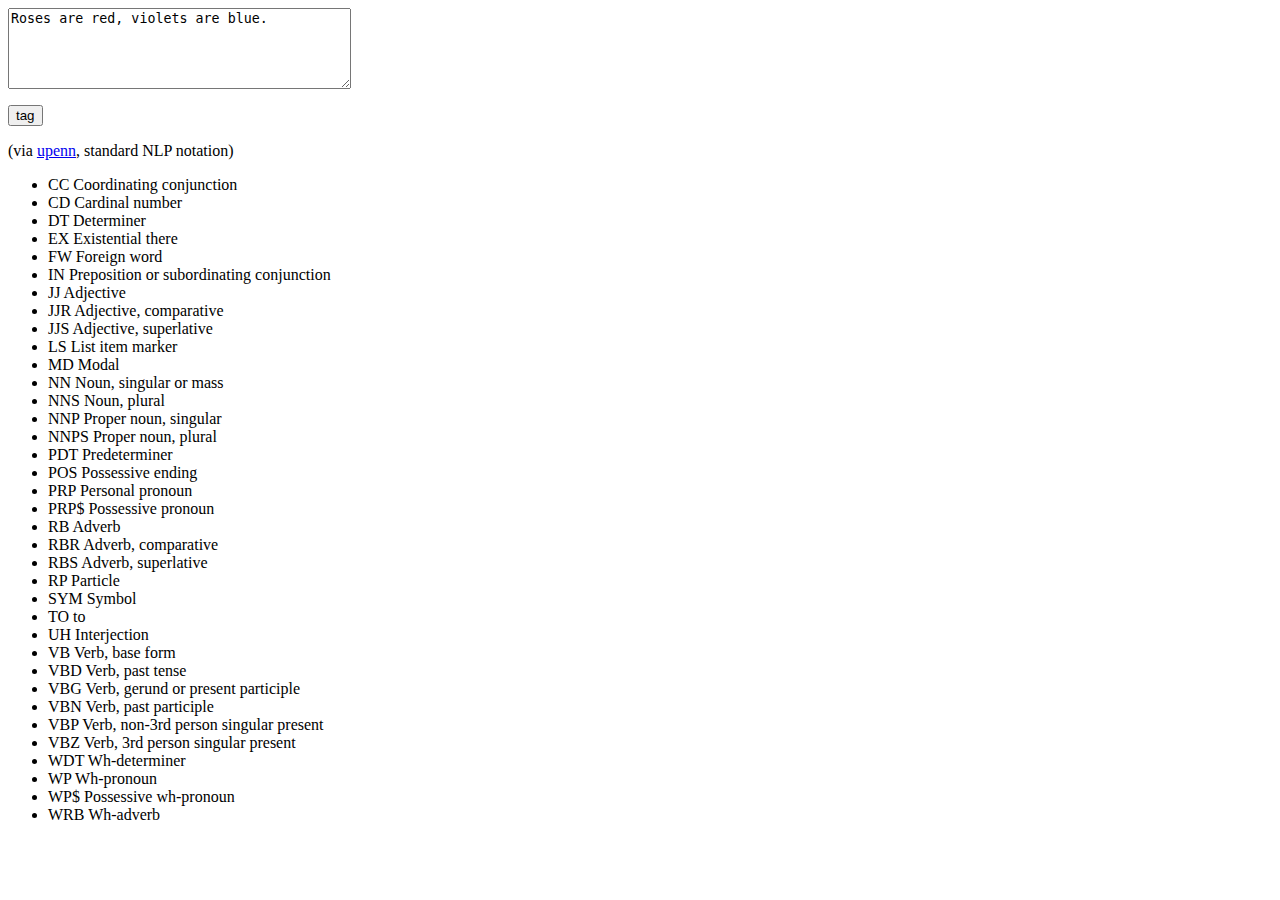
==== index.html @ 9c542f4a "add codemirror (+ simple example in index.html); make lexicon load locally" ====
<html>
  <head>
      <link rel="stylesheet" href="js/codemirror-4.12/codemirror.css">
      <script type="text/javascript" src="js/codemirror-4.12/codemirror.js"></script>
      <script type="text/javascript" src="js/jspos-0.2.2/lexer.js"></script>
      <script type="text/javascript" src="js/jspos-0.2.2/lexicon.js"></script>
      <script type="text/javascript" src="js/jspos-0.2.2/POSTagger.js"></script>
      <script type="text/javascript" src="js/jquery-1.11.2.min.js"></script>

      <script type="text/javascript">

      function ready(){
        function tagPos(string){
          var words = new Lexer().lex(string);
          var taggedWords = new POSTagger().tag(words);
          var result = []
          for(var i = 0; i < taggedWords.length; i++){
            result.push({word : taggedWords[i][0], pos: taggedWords[i][1]});
          }
          return result;
        }

        $("#pos").submit(function(e){
          e.preventDefault();
          var inputText = $("#pos textarea").val();

          var tags = tagPos(inputText);

          var result = "";
          for(var i = 0; i < tags.length; i++){
            result = result + tags[i].word + " (" + tags[i].pos + ") ";
          }
          $("#pos-output").html(result);
        });

        $("textarea.editor").each(function(idx, e) {
            console.log(e);
            var config = {
              lineNumbers: true,
            }
            var editor = CodeMirror.fromTextArea(e, config);
        });
      }

      document.addEventListener("DOMContentLoaded", ready, false);

</script>

  </head>
  <body>
    <form id="pos" action="#">
      <textarea class="editor" cols=40 rows=5>Roses are red, violets are blue.</textarea>
      <p id="pos-output"></p>
      <p><input type="submit" value="tag" /></p>
    </form>
    <div id="pos-defs">
      <p>(via <a href="http://www.ling.upenn.edu/courses/Fall_2003/ling001/penn_treebank_pos.html">upenn</a>, standard NLP notation)

<ul>
<li>CC Coordinating conjunction
</li><li>CD Cardinal number
</li><li>DT Determiner
</li><li>EX Existential there
</li><li>FW Foreign word
</li><li>IN Preposition or subordinating conjunction
</li><li>JJ Adjective
</li><li>JJR Adjective, comparative
</li><li>JJS Adjective, superlative
</li><li>LS List item marker
</li><li>MD Modal
</li><li>NN Noun, singular or mass
</li><li>NNS Noun, plural
</li><li>NNP Proper noun, singular
</li><li>NNPS Proper noun, plural
</li><li>PDT Predeterminer
</li><li>POS Possessive ending
</li><li>PRP Personal pronoun
</li><li>PRP$ Possessive pronoun
</li><li>RB Adverb
</li><li>RBR Adverb, comparative
</li><li>RBS Adverb, superlative
</li><li>RP Particle
</li><li>SYM Symbol
</li><li>TO to
</li><li>UH Interjection
</li><li>VB Verb, base form
</li><li>VBD Verb, past tense
</li><li>VBG Verb, gerund or present participle
</li><li>VBN Verb, past participle
</li><li>VBP Verb, non-3rd person singular present
</li><li>VBZ Verb, 3rd person singular present
</li><li>WDT Wh-determiner
</li><li>WP Wh-pronoun
</li><li>WP$ Possessive wh-pronoun
</li><li>WRB Wh-adverb</li>
</ul>
  </body>

</html>
---- js/codemirror-4.12/codemirror.css ----
/* BASICS */

.CodeMirror {
  /* Set height, width, borders, and global font properties here */
  font-family: monospace;
  height: 300px;
}

/* PADDING */

.CodeMirror-lines {
  padding: 4px 0; /* Vertical padding around content */
}
.CodeMirror pre {
  padding: 0 4px; /* Horizontal padding of content */
}

.CodeMirror-scrollbar-filler, .CodeMirror-gutter-filler {
  background-color: white; /* The little square between H and V scrollbars */
}

/* GUTTER */

.CodeMirror-gutters {
  border-right: 1px solid #ddd;
  background-color: #f7f7f7;
  white-space: nowrap;
}
.CodeMirror-linenumbers {}
.CodeMirror-linenumber {
  padding: 0 3px 0 5px;
  min-width: 20px;
  text-align: right;
  color: #999;
  -moz-box-sizing: content-box;
  box-sizing: content-box;
}

.CodeMirror-guttermarker { color: black; }
.CodeMirror-guttermarker-subtle { color: #999; }

/* CURSOR */

.CodeMirror div.CodeMirror-cursor {
  border-left: 1px solid black;
}
/* Shown when moving in bi-directional text */
.CodeMirror div.CodeMirror-secondarycursor {
  border-left: 1px solid silver;
}
.CodeMirror.cm-fat-cursor div.CodeMirror-cursor {
  width: auto;
  border: 0;
  background: #7e7;
}
.CodeMirror.cm-fat-cursor div.CodeMirror-cursors {
  z-index: 1;
}

.cm-animate-fat-cursor {
  width: auto;
  border: 0;
  -webkit-animation: blink 1.06s steps(1) infinite;
  -moz-animation: blink 1.06s steps(1) infinite;
  animation: blink 1.06s steps(1) infinite;
}
@-moz-keyframes blink {
  0% { background: #7e7; }
  50% { background: none; }
  100% { background: #7e7; }
}
@-webkit-keyframes blink {
  0% { background: #7e7; }
  50% { background: none; }
  100% { background: #7e7; }
}
@keyframes blink {
  0% { background: #7e7; }
  50% { background: none; }
  100% { background: #7e7; }
}

/* Can style cursor different in overwrite (non-insert) mode */
div.CodeMirror-overwrite div.CodeMirror-cursor {}

.cm-tab { display: inline-block; text-decoration: inherit; }

.CodeMirror-ruler {
  border-left: 1px solid #ccc;
  position: absolute;
}

/* DEFAULT THEME */

.cm-s-default .cm-keyword {color: #708;}
.cm-s-default .cm-atom {color: #219;}
.cm-s-default .cm-number {color: #164;}
.cm-s-default .cm-def {color: #00f;}
.cm-s-default .cm-variable,
.cm-s-default .cm-punctuation,
.cm-s-default .cm-property,
.cm-s-default .cm-operator {}
.cm-s-default .cm-variable-2 {color: #05a;}
.cm-s-default .cm-variable-3 {color: #085;}
.cm-s-default .cm-comment {color: #a50;}
.cm-s-default .cm-string {color: #a11;}
.cm-s-default .cm-string-2 {color: #f50;}
.cm-s-default .cm-meta {color: #555;}
.cm-s-default .cm-qualifier {color: #555;}
.cm-s-default .cm-builtin {color: #30a;}
.cm-s-default .cm-bracket {color: #997;}
.cm-s-default .cm-tag {color: #170;}
.cm-s-default .cm-attribute {color: #00c;}
.cm-s-default .cm-header {color: blue;}
.cm-s-default .cm-quote {color: #090;}
.cm-s-default .cm-hr {color: #999;}
.cm-s-default .cm-link {color: #00c;}

.cm-negative {color: #d44;}
.cm-positive {color: #292;}
.cm-header, .cm-strong {font-weight: bold;}
.cm-em {font-style: italic;}
.cm-link {text-decoration: underline;}
.cm-strikethrough {text-decoration: line-through;}

.cm-s-default .cm-error {color: #f00;}
.cm-invalidchar {color: #f00;}

/* Default styles for common addons */

div.CodeMirror span.CodeMirror-matchingbracket {color: #0f0;}
div.CodeMirror span.CodeMirror-nonmatchingbracket {color: #f22;}
.CodeMirror-matchingtag { background: rgba(255, 150, 0, .3); }
.CodeMirror-activeline-background {background: #e8f2ff;}

/* STOP */

/* The rest of this file contains styles related to the mechanics of
   the editor. You probably shouldn't touch them. */

.CodeMirror {
  line-height: 1;
  position: relative;
  overflow: hidden;
  background: white;
  color: black;
}

.CodeMirror-scroll {
  overflow: scroll !important; /* Things will break if this is overridden */
  /* 30px is the magic margin used to hide the element's real scrollbars */
  /* See overflow: hidden in .CodeMirror */
  margin-bottom: -30px; margin-right: -30px;
  padding-bottom: 30px;
  height: 100%;
  outline: none; /* Prevent dragging from highlighting the element */
  position: relative;
  -moz-box-sizing: content-box;
  box-sizing: content-box;
}
.CodeMirror-sizer {
  position: relative;
  border-right: 30px solid transparent;
  -moz-box-sizing: content-box;
  box-sizing: content-box;
}

/* The fake, visible scrollbars. Used to force redraw during scrolling
   before actuall scrolling happens, thus preventing shaking and
   flickering artifacts. */
.CodeMirror-vscrollbar, .CodeMirror-hscrollbar, .CodeMirror-scrollbar-filler, .CodeMirror-gutter-filler {
  position: absolute;
  z-index: 6;
  display: none;
}
.CodeMirror-vscrollbar {
  right: 0; top: 0;
  overflow-x: hidden;
  overflow-y: scroll;
}
.CodeMirror-hscrollbar {
  bottom: 0; left: 0;
  overflow-y: hidden;
  overflow-x: scroll;
}
.CodeMirror-scrollbar-filler {
  right: 0; bottom: 0;
}
.CodeMirror-gutter-filler {
  left: 0; bottom: 0;
}

.CodeMirror-gutters {
  position: absolute; left: 0; top: 0;
  z-index: 3;
}
.CodeMirror-gutter {
  white-space: normal;
  height: 100%;
  -moz-box-sizing: content-box;
  box-sizing: content-box;
  display: inline-block;
  margin-bottom: -30px;
  /* Hack to make IE7 behave */
  *zoom:1;
  *display:inline;
}
.CodeMirror-gutter-wrapper {
  position: absolute;
  z-index: 4;
  height: 100%;
}
.CodeMirror-gutter-elt {
  position: absolute;
  cursor: default;
  z-index: 4;
}

.CodeMirror-lines {
  cursor: text;
  min-height: 1px; /* prevents collapsing before first draw */
}
.CodeMirror pre {
  /* Reset some styles that the rest of the page might have set */
  -moz-border-radius: 0; -webkit-border-radius: 0; border-radius: 0;
  border-width: 0;
  background: transparent;
  font-family: inherit;
  font-size: inherit;
  margin: 0;
  white-space: pre;
  word-wrap: normal;
  line-height: inherit;
  color: inherit;
  z-index: 2;
  position: relative;
  overflow: visible;
}
.CodeMirror-wrap pre {
  word-wrap: break-word;
  white-space: pre-wrap;
  word-break: normal;
}

.CodeMirror-linebackground {
  position: absolute;
  left: 0; right: 0; top: 0; bottom: 0;
  z-index: 0;
}

.CodeMirror-linewidget {
  position: relative;
  z-index: 2;
  overflow: auto;
}

.CodeMirror-widget {}

.CodeMirror-measure {
  position: absolute;
  width: 100%;
  height: 0;
  overflow: hidden;
  visibility: hidden;
}
.CodeMirror-measure pre { position: static; }

.CodeMirror div.CodeMirror-cursor {
  position: absolute;
  border-right: none;
  width: 0;
}

div.CodeMirror-cursors {
  visibility: hidden;
  position: relative;
  z-index: 3;
}
.CodeMirror-focused div.CodeMirror-cursors {
  visibility: visible;
}

.CodeMirror-selected { background: #d9d9d9; }
.CodeMirror-focused .CodeMirror-selected { background: #d7d4f0; }
.CodeMirror-crosshair { cursor: crosshair; }

.cm-searching {
  background: #ffa;
  background: rgba(255, 255, 0, .4);
}

/* IE7 hack to prevent it from returning funny offsetTops on the spans */
.CodeMirror span { *vertical-align: text-bottom; }

/* Used to force a border model for a node */
.cm-force-border { padding-right: .1px; }

@media print {
  /* Hide the cursor when printing */
  .CodeMirror div.CodeMirror-cursors {
    visibility: hidden;
  }
}

/* See issue #2901 */
.cm-tab-wrap-hack:after { content: ''; }

/* Help users use markselection to safely style text background */
span.CodeMirror-selectedtext { background: none; }
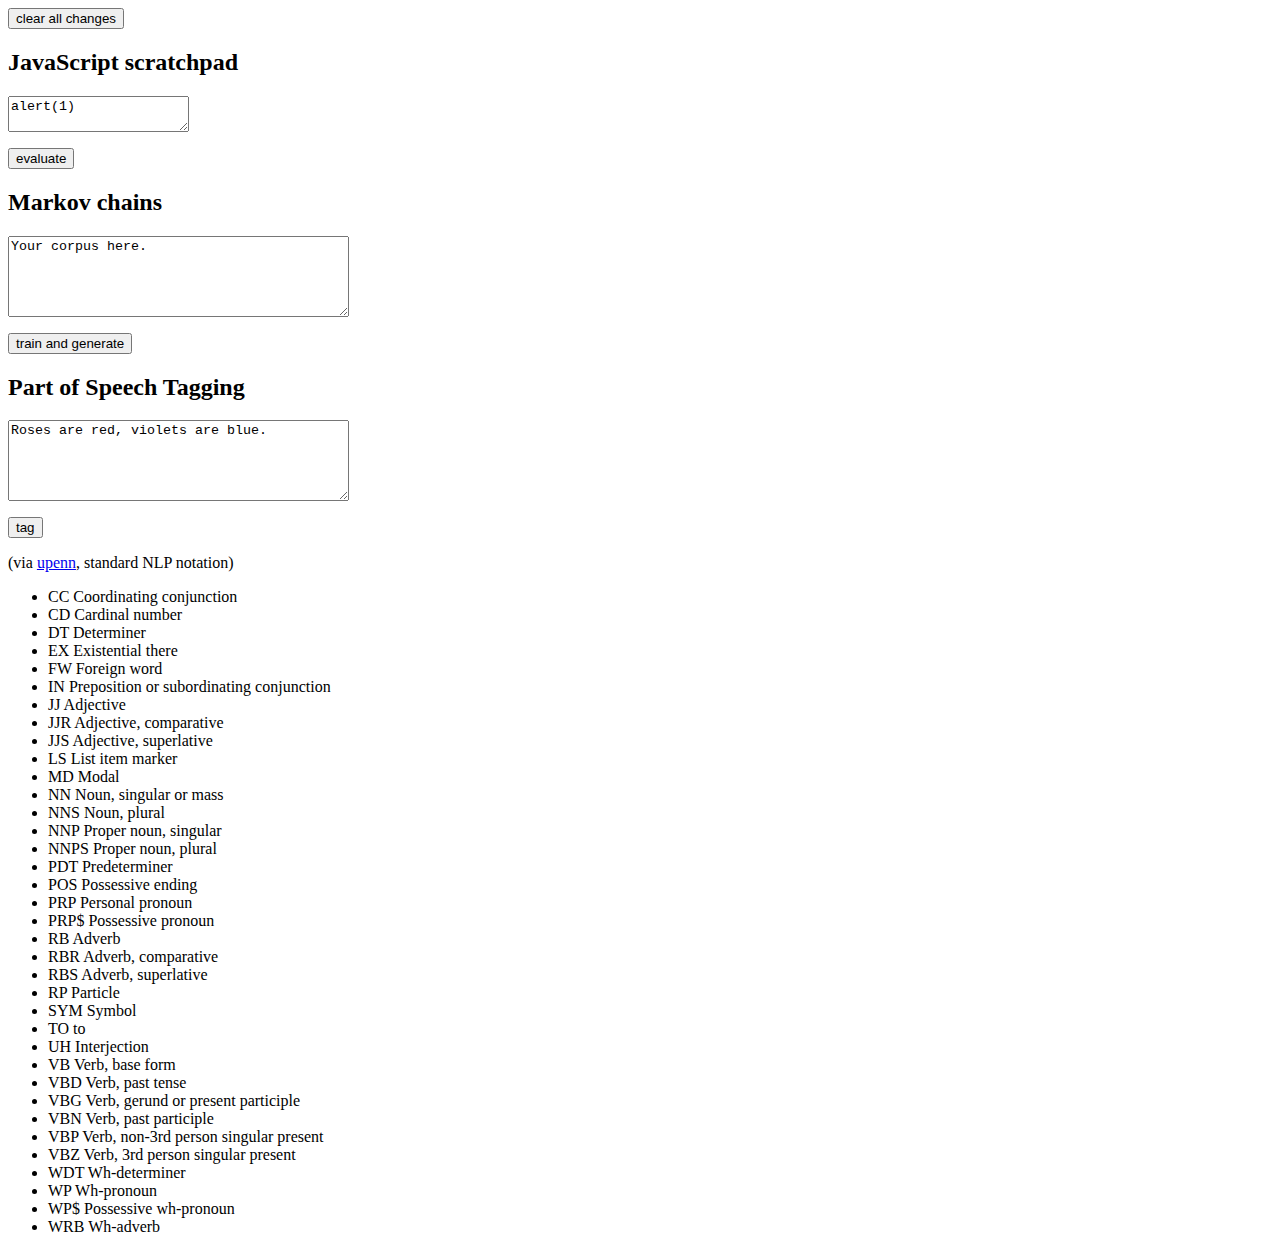
==== commit e7042e6d: "add janky JS scratchpad (demo for real work later)" ====
--- a/index.html
+++ b/index.html
@@ -1,13 +1,48 @@
 <html>
   <head>
       <link rel="stylesheet" href="js/codemirror-4.12/codemirror.css">
-      <script type="text/javascript" src="js/codemirror-4.12/codemirror.js"></script>
+      <link rel="stylesheet" href="style.css">
+
       <script type="text/javascript" src="js/jspos-0.2.2/lexer.js"></script>
       <script type="text/javascript" src="js/jspos-0.2.2/lexicon.js"></script>
       <script type="text/javascript" src="js/jspos-0.2.2/POSTagger.js"></script>
+      <script type="text/javascript" src="js/markov.js"></script>
+
+      <script type="text/javascript" src="js/codemirror-4.12/codemirror-min.js"></script>
+
       <script type="text/javascript" src="js/jquery-1.11.2.min.js"></script>
 
+      <script type="text/javascript" src="js/underscore-1.7.0/underscore-min.js"></script>
+      <script type="text/javascript" src="js/persistent.js"></script>
+
       <script type="text/javascript">
+
+      const PERSIST_PREFIX = "_bother_storage_";
+      const DATA = new PersistentMap(PERSIST_PREFIX);
+
+      function clearAllChanges() {
+        if(confirm("Are you sure? All edits to your corpus text and code will be lost!")) {
+          DATA.reallyClearIMeanIt();
+          location.reload();
+        }
+      }
+
+      // LOLOLOL
+      function compileFunction(params, body) {
+        var proto = params.join(", ");
+        var header = "var _internal = function(" + proto + ") {\n";
+        var footer = "\n};\n_internal;";
+        var code = header + body + footer;
+        var func = undefined;
+
+        try {
+          func = eval(code);
+        } catch (e) {
+          console.error("Could not compile JS code:\n" + code);
+        }
+
+        return func;
+      }
 
       function ready(){
         function tagPos(string){
@@ -20,6 +55,21 @@
           return result;
         }
 
+        function markovTrainAndGenerate(string){
+          markov = new Markov(string, 5);
+          results = [""];
+
+          markov.each(function(t){
+            if(results[results.length-1].length <= 140){
+              results[results.length-1] += t;
+            }else {
+              results.push(t);
+            }
+          })
+
+          return results;
+        }
+
         $("#pos").submit(function(e){
           e.preventDefault();
           var inputText = $("#pos textarea").val();
@@ -33,23 +83,88 @@
           $("#pos-output").html(result);
         });
 
-        $("textarea.editor").each(function(idx, e) {
-            console.log(e);
+        $("#markov").submit(function(e){
+          e.preventDefault();
+          var corpus = $("#markov textarea").val();
+          output = markovTrainAndGenerate(corpus);
+          $("#markov-output").empty();
+          for(var i = 0; i < output.length; i++){
+            $("#markov-output").append("<li>" + output[i] + "</li>");
+          }
+        });
+
+        $("#scratch").submit(function (e) {
+          e.preventDefault();
+
+          var source = $("#scratch #js-scratch").text();
+          var func = compileFunction([], source);
+          func();
+        });
+
+        $("textarea.editor").each(function(idx, textarea) {
             var config = {
               lineNumbers: true,
             }
-            var editor = CodeMirror.fromTextArea(e, config);
+
+            var e = $(textarea);
+            var eId = e.attr("id");
+
+            // see if we've persisted changes to this field
+            if (eId && DATA.hasKey(eId)) {
+              e.text(DATA.get(eId));
+            }
+
+            var editor = CodeMirror.fromTextArea(textarea, config);
+
+            if (e.attr("data-mode")) {
+              editor.setOption("mode", e.attr("data-mode"));
+            }
+
+            editor.on("changes", function() {
+              // accoding to the docs this should work, but...nope!
+              //editor.save();
+              // so we do it the manual way
+              var value = editor.getValue();
+              e.text(value);
+              if (eId) {
+                DATA.set(eId, value);
+              }
+            });
         });
       }
 
       document.addEventListener("DOMContentLoaded", ready, false);
 
 </script>
+<style>
+#markov li{
+  white-space: pre;
+}
+</style>
 
   </head>
   <body>
+    <form id="toplevel-controls" action="#">
+      <input type="button" class="caution" onclick="clearAllChanges()" value="clear all changes"/>
+    </form>
+
+    <h2>JavaScript scratchpad</h2>
+    <form id="scratch" action="#">
+      <textarea id="js-scratch" class="editor" data-mode="javascript">alert(1)</textarea>
+      <p><input type="submit" value="evaluate"></p>
+      <p id="scratch-output"></p>
+    </form>
+
+    <h2>Markov chains</h2>
+    <form id="markov" action="#">
+      <textarea id="markov-corpus" class="editor" cols=40 rows=5>Your corpus here.</textarea>
+      <p><input type="submit" value="train and generate" /></p>
+      <ul id="markov-output"></ul>
+    </form>
+
+    <h2>Part of Speech Tagging</h2>
     <form id="pos" action="#">
-      <textarea class="editor" cols=40 rows=5>Roses are red, violets are blue.</textarea>
+      <textarea id="pos-corpus" class="editor" cols=40 rows=5>Roses are red, violets are blue.</textarea>
       <p id="pos-output"></p>
       <p><input type="submit" value="tag" /></p>
     </form>
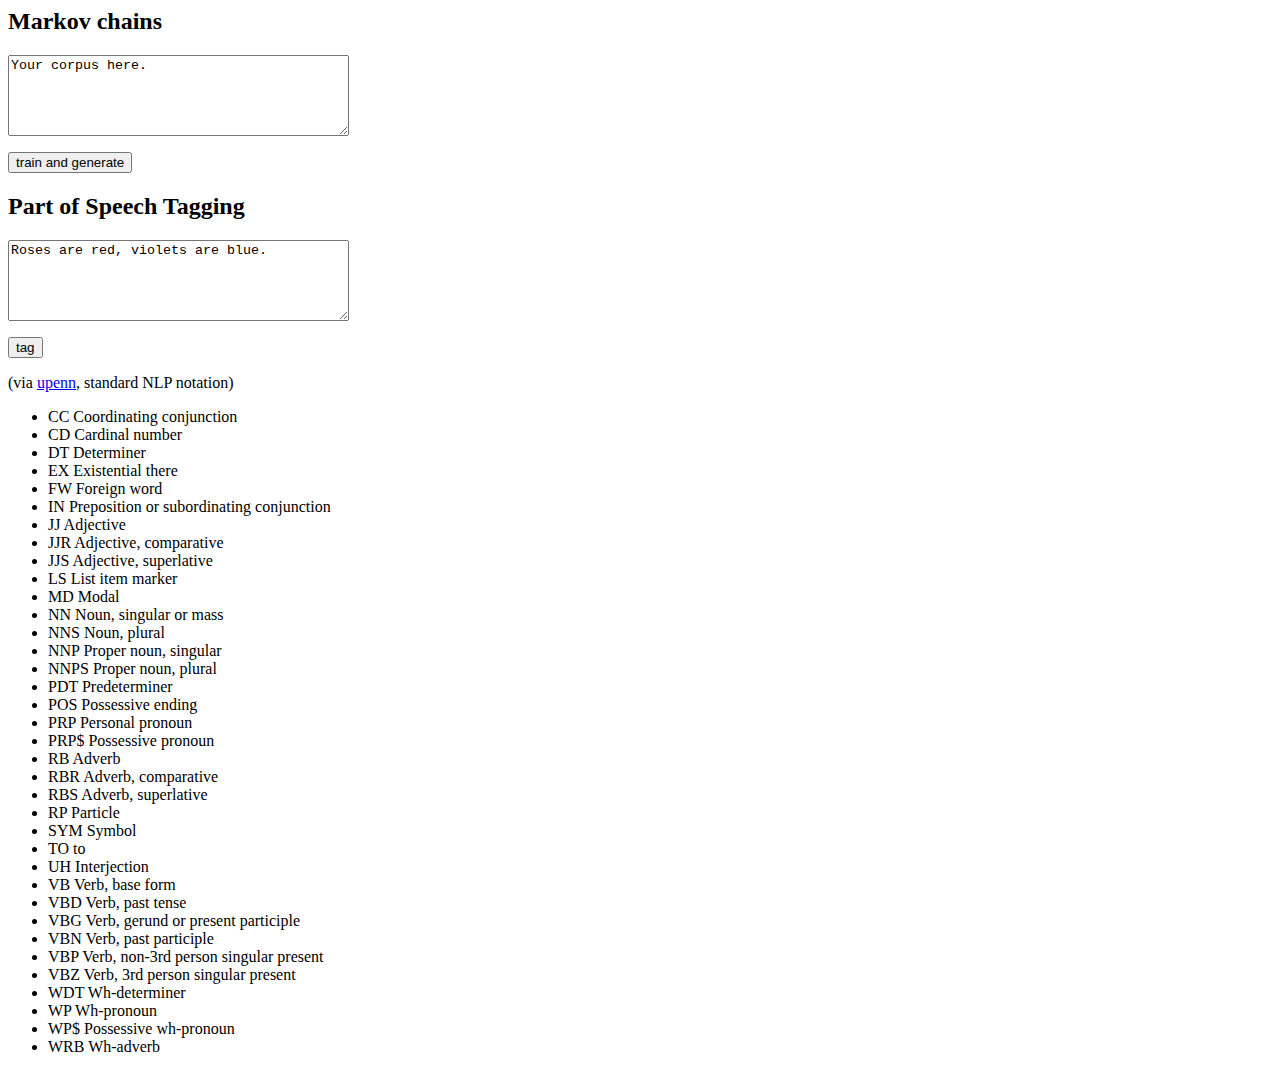
==== commit 6ed67ca5: "start of fetch function" ====
--- a/index.html
+++ b/index.html
@@ -1,48 +1,15 @@
 <html>
   <head>
       <link rel="stylesheet" href="js/codemirror-4.12/codemirror.css">
-      <link rel="stylesheet" href="style.css">
-
+      <script type="text/javascript" src="js/codemirror-4.12/codemirror.js"></script>
       <script type="text/javascript" src="js/jspos-0.2.2/lexer.js"></script>
       <script type="text/javascript" src="js/jspos-0.2.2/lexicon.js"></script>
       <script type="text/javascript" src="js/jspos-0.2.2/POSTagger.js"></script>
       <script type="text/javascript" src="js/markov.js"></script>
 
-      <script type="text/javascript" src="js/codemirror-4.12/codemirror-min.js"></script>
-
       <script type="text/javascript" src="js/jquery-1.11.2.min.js"></script>
 
-      <script type="text/javascript" src="js/underscore-1.7.0/underscore-min.js"></script>
-      <script type="text/javascript" src="js/persistent.js"></script>
-
       <script type="text/javascript">
-
-      const PERSIST_PREFIX = "_bother_storage_";
-      const DATA = new PersistentMap(PERSIST_PREFIX);
-
-      function clearAllChanges() {
-        if(confirm("Are you sure? All edits to your corpus text and code will be lost!")) {
-          DATA.reallyClearIMeanIt();
-          location.reload();
-        }
-      }
-
-      // LOLOLOL
-      function compileFunction(params, body) {
-        var proto = params.join(", ");
-        var header = "var _internal = function(" + proto + ") {\n";
-        var footer = "\n};\n_internal;";
-        var code = header + body + footer;
-        var func = undefined;
-
-        try {
-          func = eval(code);
-        } catch (e) {
-          console.error("Could not compile JS code:\n" + code);
-        }
-
-        return func;
-      }
 
       function ready(){
         function tagPos(string){
@@ -62,12 +29,22 @@
           markov.each(function(t){
             if(results[results.length-1].length <= 140){
               results[results.length-1] += t;
-            }else {
+            } else {
               results.push(t);
             }
           })
 
           return results;
+        }
+
+        function fetch(url){
+          $.ajax({
+            url: url,
+            dataType: "jsonp",
+            success: function (data) {
+              console.log(data)
+            }
+          });
         }
 
         $("#pos").submit(function(e){
@@ -93,42 +70,19 @@
           }
         });
 
-        $("#scratch").submit(function (e) {
-          e.preventDefault();
-
-          var source = $("#scratch #js-scratch").text();
-          var func = compileFunction([], source);
-          func();
-        });
-
         $("textarea.editor").each(function(idx, textarea) {
             var config = {
               lineNumbers: true,
             }
 
+            var editor = CodeMirror.fromTextArea(textarea, config);
             var e = $(textarea);
-            var eId = e.attr("id");
-
-            // see if we've persisted changes to this field
-            if (eId && DATA.hasKey(eId)) {
-              e.text(DATA.get(eId));
-            }
-
-            var editor = CodeMirror.fromTextArea(textarea, config);
-
-            if (e.attr("data-mode")) {
-              editor.setOption("mode", e.attr("data-mode"));
-            }
 
             editor.on("changes", function() {
               // accoding to the docs this should work, but...nope!
               //editor.save();
               // so we do it the manual way
-              var value = editor.getValue();
-              e.text(value);
-              if (eId) {
-                DATA.set(eId, value);
-              }
+              e.text(editor.getValue());
             });
         });
       }
@@ -144,27 +98,16 @@
 
   </head>
   <body>
-    <form id="toplevel-controls" action="#">
-      <input type="button" class="caution" onclick="clearAllChanges()" value="clear all changes"/>
-    </form>
-
-    <h2>JavaScript scratchpad</h2>
-    <form id="scratch" action="#">
-      <textarea id="js-scratch" class="editor" data-mode="javascript">alert(1)</textarea>
-      <p><input type="submit" value="evaluate"></p>
-      <p id="scratch-output"></p>
-    </form>
-
     <h2>Markov chains</h2>
     <form id="markov" action="#">
-      <textarea id="markov-corpus" class="editor" cols=40 rows=5>Your corpus here.</textarea>
+      <textarea class="editor" cols=40 rows=5>Your corpus here.</textarea>
       <p><input type="submit" value="train and generate" /></p>
       <ul id="markov-output"></ul>
     </form>
 
     <h2>Part of Speech Tagging</h2>
     <form id="pos" action="#">
-      <textarea id="pos-corpus" class="editor" cols=40 rows=5>Roses are red, violets are blue.</textarea>
+      <textarea class="editor" cols=40 rows=5>Roses are red, violets are blue.</textarea>
       <p id="pos-output"></p>
       <p><input type="submit" value="tag" /></p>
     </form>
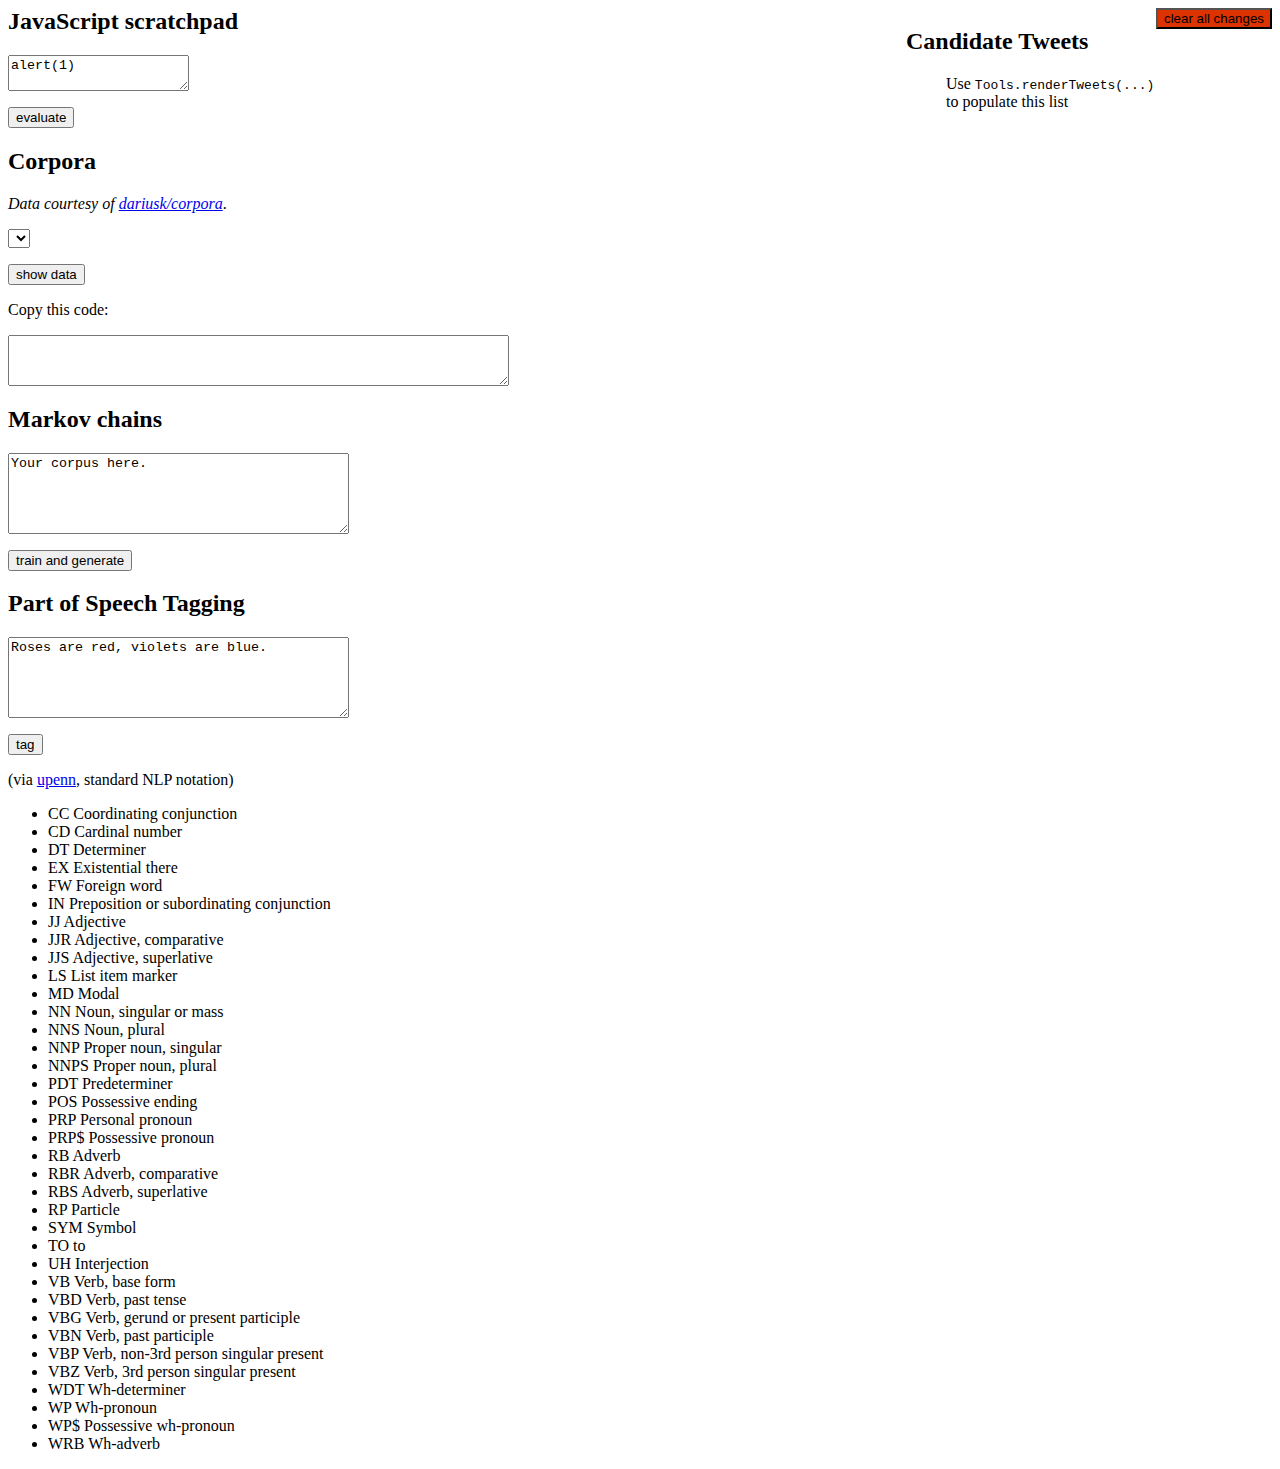
==== commit 06d64cb8: "Merge pull request #6 from rcoder/master" ====
--- a/index.html
+++ b/index.html
@@ -1,18 +1,31 @@
 <html>
   <head>
       <link rel="stylesheet" href="js/codemirror-4.12/codemirror.css">
-      <script type="text/javascript" src="js/codemirror-4.12/codemirror.js"></script>
+      <link rel="stylesheet" href="style.css">
+
       <script type="text/javascript" src="js/jspos-0.2.2/lexer.js"></script>
       <script type="text/javascript" src="js/jspos-0.2.2/lexicon.js"></script>
       <script type="text/javascript" src="js/jspos-0.2.2/POSTagger.js"></script>
       <script type="text/javascript" src="js/markov.js"></script>
+      <script type="text/javascript" src="js/corpora_nav.js"></script>
+
+      <script type="text/javascript" src="js/codemirror-4.12/codemirror-min.js"></script>
 
       <script type="text/javascript" src="js/jquery-1.11.2.min.js"></script>
 
+      <script type="text/javascript" src="js/underscore-1.7.0/underscore-min.js"></script>
+      <script type="text/javascript" src="js/persistent.js"></script>
+      <script type="text/javascript" src="js/templates.js"></script>
+
+      <script type="text/javascript" async src="https://platform.twitter.com/widgets.js"></script>
+
       <script type="text/javascript">
 
-      function ready(){
-        function tagPos(string){
+      const PERSIST_PREFIX = "_bother_storage_";
+      const DATA = new PersistentMap(PERSIST_PREFIX);
+
+      var Tools = {
+        tagPos : function(string){
           var words = new Lexer().lex(string);
           var taggedWords = new POSTagger().tag(words);
           var result = []
@@ -20,9 +33,9 @@
             result.push({word : taggedWords[i][0], pos: taggedWords[i][1]});
           }
           return result;
-        }
-
-        function markovTrainAndGenerate(string){
+        },
+
+        markovTrainAndGenerate : function(string){
           markov = new Markov(string, 5);
           results = [""];
 
@@ -34,24 +47,91 @@
             }
           })
 
+          console.log("generated " + results.length + " results from markov chain");
+
+          // return a random "page" (50 results) from full result array
+          const pageSize = 50;
+          var pageCount = Math.floor(results.length / pageSize);
+          if (pageCount > 1) {
+            randomPage = Math.floor(Math.random() * pageCount);
+            console.log(pageCount + " pages generated; choosing page " + randomPage);
+            offset = pageSize * randomPage;
+            results = results.slice(offset, offset+pageSize);
+          }
+
           return results;
-        }
-
-        function fetch(url){
+        },
+
+        renderTweets: function(tweetList) {
+          var el = $("#candidate-tweets");
+          _.each(tweetList, function(tweetText) {
+            el.append(candidateTweet(tweetText));
+          });
+        },
+
+        fetch : function(url, callback){
           $.ajax({
             url: url,
-            dataType: "jsonp",
+            dataType: "json",
             success: function (data) {
-              console.log(data)
+              callback(data);
+            },
+            error :function(data){
+              console.log("error");
+              console.log(data);
             }
           });
         }
+      }
+
+      function clearAllChanges() {
+        if(confirm("Are you sure? All edits to your corpus text and code will be lost!")) {
+          DATA.reallyClearIMeanIt();
+          location.reload();
+        }
+      }
+
+      // LOLOLOL
+      function compileFunction(params, body) {
+        var proto = params.join(", ");
+        var header = "var _internal = function(" + proto + ") {\n";
+        var footer = "\n};\n_internal;";
+        var code = header + body + footer;
+        var func = undefined;
+
+        try {
+          func = eval(code);
+        } catch (e) {
+          console.error("Could not compile JS code:\n" + code);
+        }
+
+        return func;
+      }
+
+      function ready(){
+        for(var i in corpora_nav){
+          $("#corpora select").append("<option value='"+corpora_nav[i]+"'>"+i+"</option>");
+        }
+        $("#corpora textarea").hide();
+        $("#code-label").hide();
+
+
+        $("#corpora").submit(function(e){
+          e.preventDefault();
+          console.log($("#corpora select").val());
+          $("#corpora textarea").html("Tools.fetch('"+$("#corpora select").val()+"', function(data){\n  console.log(data);\n});");
+          $("#corpora textarea").show();
+          $("#code-label").show();
+          Tools.fetch($("#corpora select").val(), function(data){
+            $("#corpora-output").html(JSON.stringify(data));
+          });
+        });
 
         $("#pos").submit(function(e){
           e.preventDefault();
           var inputText = $("#pos textarea").val();
 
-          var tags = tagPos(inputText);
+          var tags = Tools.tagPos(inputText);
 
           var result = "";
           for(var i = 0; i < tags.length; i++){
@@ -63,11 +143,17 @@
         $("#markov").submit(function(e){
           e.preventDefault();
           var corpus = $("#markov textarea").val();
-          output = markovTrainAndGenerate(corpus);
+          output = Tools.markovTrainAndGenerate(corpus);
           $("#markov-output").empty();
-          for(var i = 0; i < output.length; i++){
-            $("#markov-output").append("<li>" + output[i] + "</li>");
-          }
+          Tools.renderTweets(output);
+        });
+
+        $("#scratch").submit(function (e) {
+          e.preventDefault();
+
+          var source = $("#scratch #js-scratch").text();
+          var func = compileFunction([], source);
+          func();
         });
 
         $("textarea.editor").each(function(idx, textarea) {
@@ -75,39 +161,80 @@
               lineNumbers: true,
             }
 
+            var e = $(textarea);
+            var eId = e.attr("id");
+
+            // see if we've persisted changes to this field
+            if (eId && DATA.hasKey(eId)) {
+              e.text(DATA.get(eId));
+            }
+
             var editor = CodeMirror.fromTextArea(textarea, config);
-            var e = $(textarea);
+
+            if (e.attr("data-mode")) {
+              editor.setOption("mode", e.attr("data-mode"));
+            } else {
+              editor.setOption("mode", "text/plain");
+            }
 
             editor.on("changes", function() {
               // accoding to the docs this should work, but...nope!
               //editor.save();
               // so we do it the manual way
-              e.text(editor.getValue());
+              var value = editor.getValue();
+              e.text(value);
+              if (eId) {
+                DATA.set(eId, value);
+              }
             });
         });
       }
 
       document.addEventListener("DOMContentLoaded", ready, false);
 
-</script>
-<style>
-#markov li{
-  white-space: pre;
-}
-</style>
-
+      </script>
   </head>
+
   <body>
+    <form id="toplevel-controls" action="#">
+      <input type="button" class="caution" onclick="clearAllChanges()" value="clear all changes"/>
+    </form>
+
+    <div id="right-gutter">
+      <h2>Candidate Tweets</h2>
+      <ul id="candidate-tweets" class="tweet-list">
+        <li>Use <tt>Tools.renderTweets(...)</tt> to populate this list</li>
+      </ul>
+    </div>
+
+    <h2>JavaScript scratchpad</h2>
+    <form id="scratch" action="#">
+      <textarea id="js-scratch" class="editor" data-mode="javascript">alert(1)</textarea>
+      <p><input type="submit" value="evaluate"></p>
+      <p id="scratch-output"></p>
+    </form>
+
+    <h2>Corpora</h2>
+    <p><em>Data courtesy of <a href="https://github.com/dariusk/corpora">dariusk/corpora</a></em>.</p>
+    <form id="corpora" action="#">
+      <select></select><br />
+      <p><input type="submit" value="show data"></p>
+      <pre id="corpora-output"></pre>
+      <p id="code-label"><label>Copy this code:</label></p>
+      <textarea cols=60 rows=3></textarea>
+
+    </form>
+
     <h2>Markov chains</h2>
     <form id="markov" action="#">
-      <textarea class="editor" cols=40 rows=5>Your corpus here.</textarea>
+      <textarea id="markov-corpus" class="editor" cols=40 rows=5>Your corpus here.</textarea>
       <p><input type="submit" value="train and generate" /></p>
-      <ul id="markov-output"></ul>
+      <ul class="tweet-list" id="markov-output"></ul>
     </form>
 
     <h2>Part of Speech Tagging</h2>
     <form id="pos" action="#">
-      <textarea class="editor" cols=40 rows=5>Roses are red, violets are blue.</textarea>
+      <textarea id="pos-corpus" class="editor" cols=40 rows=5>Roses are red, violets are blue.</textarea>
       <p id="pos-output"></p>
       <p><input type="submit" value="tag" /></p>
     </form>
--- a/style.css
+++ b/style.css
@@ -0,0 +1,28 @@
+#toplevel-controls {
+  float: right;
+}
+
+#toplevel-controls .caution {
+  background-color: #d30;
+}
+
+#right-gutter {
+  float: right;
+  width: 250px;
+}
+
+ul.tweet-list {
+  list-style: none;
+}
+
+ul.tweet-list li {
+  margin-top: 0.5em;
+}
+
+.btn-cancel {
+  background-color: #e60;
+}
+
+.btn-tweet {
+  background-color: #09d;
+}
